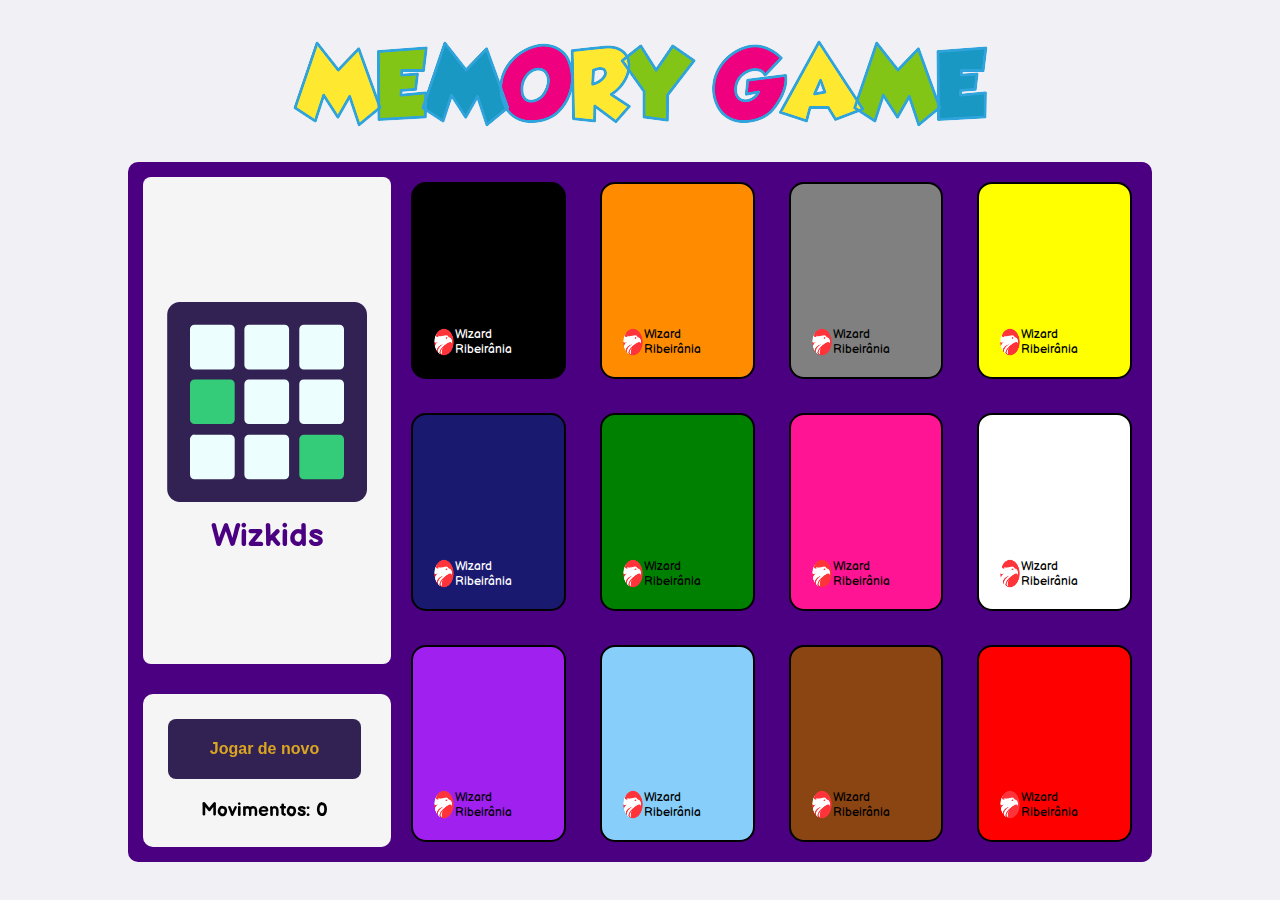
==== memory-game/index.html @ ba991482 "Folder organization" ====
<!DOCTYPE html>
<html lang="ptbr">
  <head>
    <meta charset="UTF-8">
    <meta name="viewport" content="width=device-width, initial-scale=1.0">
    <title>Memory Game</title>

    <link href="https://fonts.googleapis.com/css2?family=Balsamiq+Sans:wght@400;700&display=swap" rel="stylesheet">

    <link rel="stylesheet" href="./styles/styles.css">
    <link rel="stylesheet" href="./styles/responsive.css">

  </head>
  <body>

    <div id="page">

      <header>
        <img src="img/memory-game.png" alt="Memory Game">
      </header>

      <main>

        <div class="aside1">

          <div class="hide" id="img03">
            <img src="img/img03.jpg">

            <h3></h3>

          </div>
          <div class="hide" id="img04">
            <img src="img/img04.jpg">

            <h3></h3>

          </div>
          <div class="hide" id="img07">
            <img src="img/img07.jpg">

            <h3></h3>

          </div>
          <div class="hide" id="img10">
            <img src="img/img10.jpg">

            <h3></h3>

          </div>
          <div class="hide" id="img08">
            <img src="img/img08.jpg">

            <h3></h3>

          </div>
          <div class="hide" id="img05">
            <img src="img/img05.jpg">

            <h3></h3>

          </div>
          <div id= "jogo">
            <img src="img/memory_game.svg" alt="Jogo da Memória">

            <h3>Wizkids</h3>

          </div>

        </div>

        <div class="cards">

          <div class="memory-card" data-object="img03">
            <img class="front-face" src="img/img03.jpg" alt="img03">
            <div class="back-face" style="background-color: #000000">
              <img src="img/logo-wizard.png" alt="Logo" >
              <p style="color: white">Wizard Ribeirânia</p>
            </div>
          </div>

          <div class="memory-card" data-object="img03">
            <img class="front-face" src="img/img03.jpg" alt="img03">
            <div class="back-face" style="background-color: #808080">
              <img src="img/logo-wizard.png" alt="Logo" >
              <p>Wizard Ribeirânia</p>
            </div>
          </div>

          <div class="memory-card" data-object="img04">
            <img class="front-face" src="img/img04.jpg" alt="img04">
            <div class="back-face" style="background-color: #87CEFA">
              <img src="img/logo-wizard.png" alt="Logo" >
              <p>Wizard Ribeirânia</p>
            </div>
          </div>

          <div class="memory-card" data-object="img04">
            <img class="front-face" src="img/img04.jpg" alt="img04">
            <div class="back-face" style="background-color: #191970">
              <img src="img/logo-wizard.png" alt="Logo" >
              <p style="color: white">Wizard Ribeirânia</p>
            </div>
          </div>

          <div class="memory-card" data-object="img05">
            <img class="front-face" src="img/img05.jpg" alt="img05">
            <div class="back-face" style="background-color: #008000">
              <img src="img/logo-wizard.png" alt="Logo" >
              <p>Wizard Ribeirânia</p>
            </div>
          </div>

          <div class="memory-card" data-object="img05">
            <img class="front-face" src="img/img05.jpg" alt="img05">
            <div class="back-face" style="background-color: #8B4513">
              <img src="img/logo-wizard.png" alt="Logo" >
              <p>Wizard Ribeirânia</p>
            </div>
          </div>

          <div class="memory-card" data-object="img07">
            <img class="front-face" src="img/img07.jpg" alt="img07">
            <div class="back-face" style="background-color: #A020F0">
              <img src="img/logo-wizard.png" alt="Logo" >
              <p>Wizard Ribeirânia</p>
            </div>
          </div>

          <div class="memory-card" data-object="img07">
            <img class="front-face" src="img/img07.jpg" alt="img07">
            <div class="back-face" style="background-color: #FF1493">
              <img src="img/logo-wizard.png" alt="Logo" >
              <p>Wizard Ribeirânia</p>
            </div>
          </div>

          <div class="memory-card" data-object="img08">
            <img class="front-face" src="img/img08.jpg" alt="img08">
            <div class="back-face" style="background-color: #FF0000">
              <img src="img/logo-wizard.png" alt="Logo" >
              <p>Wizard Ribeirânia</p>
            </div>
          </div>

          <div class="memory-card" data-object="img08">
            <img class="front-face" src="img/img08.jpg" alt="img08">
            <div class="back-face" style="background-color: #FF8C00">
              <img src="img/logo-wizard.png" alt="Logo" >
              <p>Wizard Ribeirânia</p>
            </div>
          </div>

          <div class="memory-card" data-object="img10">
            <img class="front-face" src="img/img10.jpg" alt="img10">
            <div class="back-face" style="background-color: #FFFF00">
                            <img src="img/logo-wizard.png" alt="Logo" >
              <p>Wizard Ribeirânia</p>
            </div>
          </div>

          <div class="memory-card" data-object="img10">
            <img class="front-face" src="img/img10.jpg" alt="img10">
            <div class="back-face" style="background-color: #FFFFFF">
              <img src="img/logo-wizard.png" alt="Logo" >
              <p>Wizard Ribeirânia</p>
            </div>
          </div>
        </div>

        <div class="aside2">

          <div id="box1" class="action">
            <button class="button" disabled>Jogar de novo</button>
            <h3>Movimentos: <span id="score">0</span></h3>
          </div>

        </div>

      </main>
    </div>
  </div>

  <script src="script.js"></script>

</body>
</html>
---- memory-game/styles/styles.css ----
* {
    margin: 0;
    padding: 0;    
    box-sizing: border-box;
}

html {
    font-family: 'Balsamiq Sans', cursive;
}

body {
    background: #f0f0f5;
    -webkit-font-smoothing: antialiased;
    max-height: 700px;
    display: flex;
}

a {
    text-decoration: none;
}

h1, h2, h3, h4, h5, h6 {
    color: var(--primary-color);
}

#page {
    width: 80%;
    max-width: 1100px;
    max-height: 700px;

    margin: 0 auto;
}

#page header{
    margin-top: 40px;

    display: flex;
    justify-content: center;
    align-items: center;
}

main {
    display: grid;
    grid-template-columns: 1fr 3fr;
    grid-template-rows: 3fr 1fr;
    margin-top: 35px;
    background-color: #4B0082;
    perspective: 1300px;   
    border-radius: 10px;   
    max-height: 700px;
}

main .cards {
    grid-row-start: 1;
    grid-row-end: 3;
    grid-column-start: 2;
    display: grid;
    grid-template-columns: 1fr 1fr 1fr 1fr;
    padding: 2%;
    gap: 24px;   
            
}

main .aside1 {    
    background-color: #f5f5f5;
    border-radius: 8px;
    padding: 32px 24px 16px;
    display: flex;
    flex-direction: column;
    align-items: center;
    justify-content: space-evenly;
    text-align: center;
    margin: 15px;
    margin-right: 0;
}

main .aside1 h3{
    margin-top: 10px;
}

main .aside1 h5{
    color: black;
    text-align: left;
}

main .aside1 .hide{
    display: none;
    transition: transform .5s;
}

main .aside1 img{
    max-width: 250px;
    max-height: 450px;
}

main .aside1 #jogo img{
    width: 200px;
}

main .aside1 #jogo h3{
    color: #4B0082;
    font-size: 32px;
}

main .aside2 {
    grid-row-start: 2;

    display: flex;
    flex-direction: column;
    background-color: #f5f5f5;
    padding: 5px;
    margin: 15px;
    margin-right: 0;
    border-radius: 10px;
}

main .aside2 .action{
    display: flex;
    flex-direction: column;
    margin: 10px;
    align-items: center;
    margin-right: 15px;
    padding: 10px;
    justify-content: space-between;
}

main .aside2 button {
    width: 100%;
    height: 60px;
    background-color: #000000;
    border-radius: 8px;
    color: #f5f5f5;
    font-weight: bold;
    font-size: 16px;
    padding: 10px;
    border: 0;
    margin-bottom: 20px;
    transition: background-color 400ms;
}

main .aside2 button:disabled{
    background-color: #322153;
    color: goldenrod;
    transition: background-color 400ms;
}


.memory-card {
    margin: 5px;
    position: relative;
    transform: scale(1);
    border-radius: 20px;
    transform-style: preserve-3d;
    transition: transform .2s;
    background: #f5f5f5;
}

.front-face,
.back-face {
    width: 100%;
    height: 100%;
    padding: 20px;
    position: absolute;
    border-radius: 15px;
    border: 2px solid black;
    backface-visibility: hidden;
    -webkit-backface-visibility: hidden;
}

.back-face{
    display: flex;
    align-items: flex-end;
    justify-content: center;
}

.back-face img{
    width: 20%;
    height: 20%;
}

.back-face p{
    font-size: 12px;
}

.front-face {
    transform: rotateY(180deg);
}

.memory-card:active{
    transform: scale(0.95);
    transition: transform .2s;
}

.memory-card.flip {
    transform: rotateY(180deg);
  }
---- memory-game/styles/responsive.css ----
@media (max-width: 900px) {

    #page {
        max-height: 100%;
    }
    
    body {
        max-height: 100%;
    }

    header img{
        width: 70%;
    }
    
    main {
        display: flex;
        flex-direction: column;
        max-height: fit-content;
        
    }

    main .aside1{
        display: none;        
    }

    main .aside2{     
        margin: 15px;  
    }
    
    main .cards {
        grid-template-columns: 1fr 1fr 1fr;
        gap: 10px;
        margin-right: 10px;
    }

    main .memory-card {
        height: 130px;
        width: 100%;
    }
}
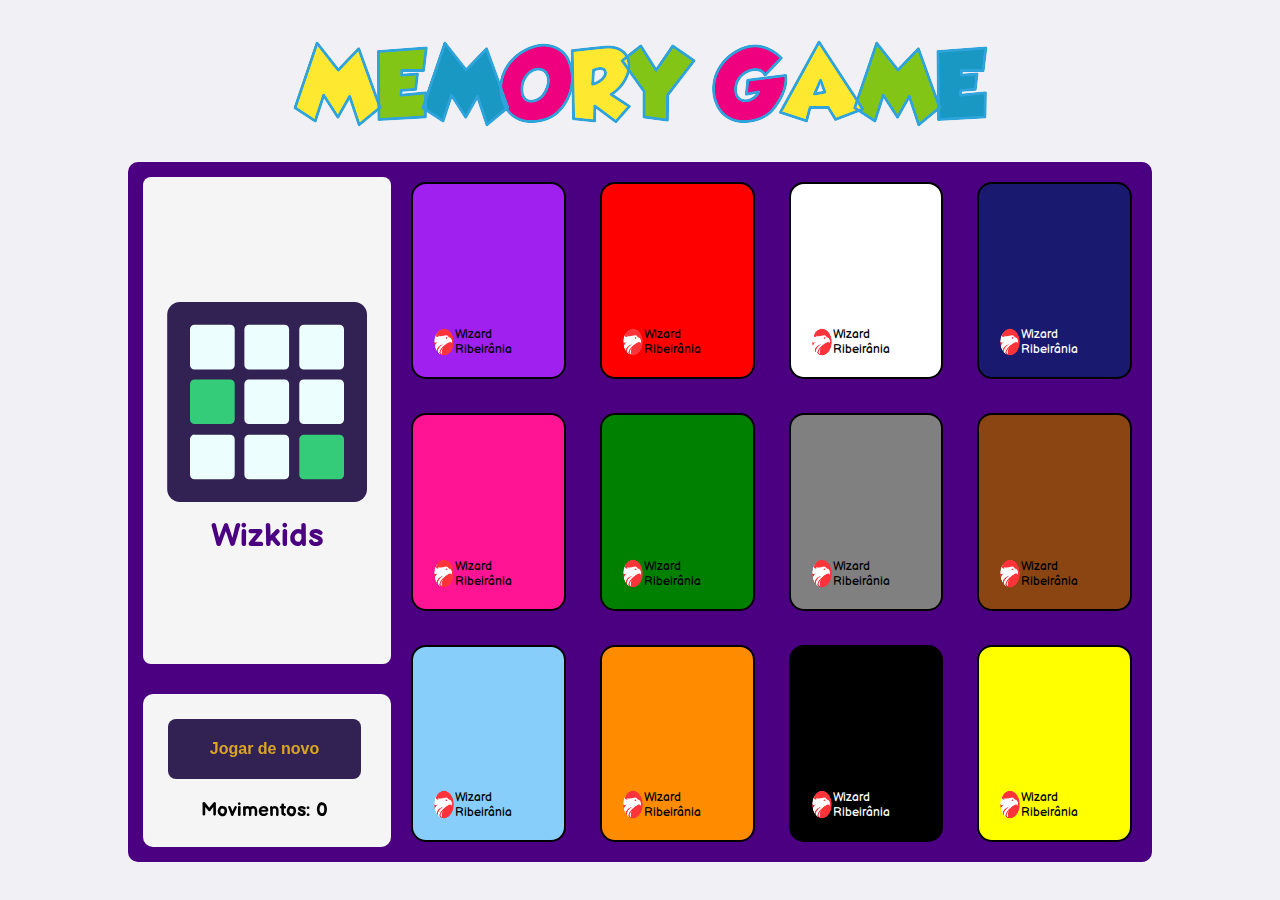
==== commit 69e5410a: "Memory Game finished" ====
--- a/memory-game/index.html
+++ b/memory-game/index.html
@@ -1,186 +1,186 @@
 <!DOCTYPE html>
 <html lang="ptbr">
-  <head>
-    <meta charset="UTF-8">
-    <meta name="viewport" content="width=device-width, initial-scale=1.0">
-    <title>Memory Game</title>
 
-    <link href="https://fonts.googleapis.com/css2?family=Balsamiq+Sans:wght@400;700&display=swap" rel="stylesheet">
+<head>
+  <meta charset="UTF-8">
+  <meta name="viewport" content="width=device-width, initial-scale=1.0">
+  <title>Memory Game</title>
+  <link href="https://fonts.googleapis.com/css2?family=Balsamiq+Sans:wght@400;700&display=swap" rel="stylesheet">
+  <link rel="stylesheet" href="./styles/styles.css">
+  <link rel="stylesheet" href="./styles/responsive.css">
+</head>
 
-    <link rel="stylesheet" href="./styles/styles.css">
-    <link rel="stylesheet" href="./styles/responsive.css">
+<body>
 
-  </head>
-  <body>
+  <div id="page">
 
-    <div id="page">
+    <header>
+      <img src="./assets/memory-game.png" alt="Memory Game">
+    </header>
 
-      <header>
-        <img src="img/memory-game.png" alt="Memory Game">
-      </header>
+    <main>
 
-      <main>
+      <div class="aside1">
 
-        <div class="aside1">
+        <div class="hide" id="img03">
+          <img src="./assets/img03.jpg">
 
-          <div class="hide" id="img03">
-            <img src="img/img03.jpg">
+          <h3></h3>
 
-            <h3></h3>
+        </div>
+        <div class="hide" id="img04">
+          <img src="./assets/img04.jpg">
 
-          </div>
-          <div class="hide" id="img04">
-            <img src="img/img04.jpg">
+          <h3></h3>
 
-            <h3></h3>
+        </div>
+        <div class="hide" id="img07">
+          <img src="./assets/img07.jpg">
 
-          </div>
-          <div class="hide" id="img07">
-            <img src="img/img07.jpg">
+          <h3></h3>
 
-            <h3></h3>
+        </div>
+        <div class="hide" id="img10">
+          <img src="./assets/img10.jpg">
 
-          </div>
-          <div class="hide" id="img10">
-            <img src="img/img10.jpg">
+          <h3></h3>
 
-            <h3></h3>
+        </div>
+        <div class="hide" id="img08">
+          <img src="./assets/img08.jpg">
 
-          </div>
-          <div class="hide" id="img08">
-            <img src="img/img08.jpg">
+          <h3></h3>
 
-            <h3></h3>
+        </div>
+        <div class="hide" id="img05">
+          <img src="./assets/img05.jpg">
 
-          </div>
-          <div class="hide" id="img05">
-            <img src="img/img05.jpg">
+          <h3></h3>
 
-            <h3></h3>
+        </div>
+        <div id="jogo">
+          <img src="./assets/memory_game.svg" alt="Jogo da Memória">
 
-          </div>
-          <div id= "jogo">
-            <img src="img/memory_game.svg" alt="Jogo da Memória">
-
-            <h3>Wizkids</h3>
-
-          </div>
+          <h3>Wizkids</h3>
 
         </div>
 
-        <div class="cards">
+      </div>
 
-          <div class="memory-card" data-object="img03">
-            <img class="front-face" src="img/img03.jpg" alt="img03">
-            <div class="back-face" style="background-color: #000000">
-              <img src="img/logo-wizard.png" alt="Logo" >
-              <p style="color: white">Wizard Ribeirânia</p>
-            </div>
-          </div>
+      <div class="cards">
 
-          <div class="memory-card" data-object="img03">
-            <img class="front-face" src="img/img03.jpg" alt="img03">
-            <div class="back-face" style="background-color: #808080">
-              <img src="img/logo-wizard.png" alt="Logo" >
-              <p>Wizard Ribeirânia</p>
-            </div>
-          </div>
-
-          <div class="memory-card" data-object="img04">
-            <img class="front-face" src="img/img04.jpg" alt="img04">
-            <div class="back-face" style="background-color: #87CEFA">
-              <img src="img/logo-wizard.png" alt="Logo" >
-              <p>Wizard Ribeirânia</p>
-            </div>
-          </div>
-
-          <div class="memory-card" data-object="img04">
-            <img class="front-face" src="img/img04.jpg" alt="img04">
-            <div class="back-face" style="background-color: #191970">
-              <img src="img/logo-wizard.png" alt="Logo" >
-              <p style="color: white">Wizard Ribeirânia</p>
-            </div>
-          </div>
-
-          <div class="memory-card" data-object="img05">
-            <img class="front-face" src="img/img05.jpg" alt="img05">
-            <div class="back-face" style="background-color: #008000">
-              <img src="img/logo-wizard.png" alt="Logo" >
-              <p>Wizard Ribeirânia</p>
-            </div>
-          </div>
-
-          <div class="memory-card" data-object="img05">
-            <img class="front-face" src="img/img05.jpg" alt="img05">
-            <div class="back-face" style="background-color: #8B4513">
-              <img src="img/logo-wizard.png" alt="Logo" >
-              <p>Wizard Ribeirânia</p>
-            </div>
-          </div>
-
-          <div class="memory-card" data-object="img07">
-            <img class="front-face" src="img/img07.jpg" alt="img07">
-            <div class="back-face" style="background-color: #A020F0">
-              <img src="img/logo-wizard.png" alt="Logo" >
-              <p>Wizard Ribeirânia</p>
-            </div>
-          </div>
-
-          <div class="memory-card" data-object="img07">
-            <img class="front-face" src="img/img07.jpg" alt="img07">
-            <div class="back-face" style="background-color: #FF1493">
-              <img src="img/logo-wizard.png" alt="Logo" >
-              <p>Wizard Ribeirânia</p>
-            </div>
-          </div>
-
-          <div class="memory-card" data-object="img08">
-            <img class="front-face" src="img/img08.jpg" alt="img08">
-            <div class="back-face" style="background-color: #FF0000">
-              <img src="img/logo-wizard.png" alt="Logo" >
-              <p>Wizard Ribeirânia</p>
-            </div>
-          </div>
-
-          <div class="memory-card" data-object="img08">
-            <img class="front-face" src="img/img08.jpg" alt="img08">
-            <div class="back-face" style="background-color: #FF8C00">
-              <img src="img/logo-wizard.png" alt="Logo" >
-              <p>Wizard Ribeirânia</p>
-            </div>
-          </div>
-
-          <div class="memory-card" data-object="img10">
-            <img class="front-face" src="img/img10.jpg" alt="img10">
-            <div class="back-face" style="background-color: #FFFF00">
-                            <img src="img/logo-wizard.png" alt="Logo" >
-              <p>Wizard Ribeirânia</p>
-            </div>
-          </div>
-
-          <div class="memory-card" data-object="img10">
-            <img class="front-face" src="img/img10.jpg" alt="img10">
-            <div class="back-face" style="background-color: #FFFFFF">
-              <img src="img/logo-wizard.png" alt="Logo" >
-              <p>Wizard Ribeirânia</p>
-            </div>
+        <div class="memory-card" data-object="img03">
+          <img class="front-face" src="./assets/img03.jpg" alt="img03">
+          <div class="back-face" style="background-color: #000000">
+            <img src="./assets/logo-wizard.png" alt="Logo">
+            <p style="color: white">Wizard Ribeirânia</p>
           </div>
         </div>
 
-        <div class="aside2">
-
-          <div id="box1" class="action">
-            <button class="button" disabled>Jogar de novo</button>
-            <h3>Movimentos: <span id="score">0</span></h3>
+        <div class="memory-card" data-object="img03">
+          <img class="front-face" src="./assets/img03.jpg" alt="img03">
+          <div class="back-face" style="background-color: #808080">
+            <img src="./assets/logo-wizard.png" alt="Logo">
+            <p>Wizard Ribeirânia</p>
           </div>
-
         </div>
 
-      </main>
-    </div>
+        <div class="memory-card" data-object="img04">
+          <img class="front-face" src="./assets/img04.jpg" alt="img04">
+          <div class="back-face" style="background-color: #87CEFA">
+            <img src="./assets/logo-wizard.png" alt="Logo">
+            <p>Wizard Ribeirânia</p>
+          </div>
+        </div>
+
+        <div class="memory-card" data-object="img04">
+          <img class="front-face" src="./assets/img04.jpg" alt="img04">
+          <div class="back-face" style="background-color: #191970">
+            <img src="./assets/logo-wizard.png" alt="Logo">
+            <p style="color: white">Wizard Ribeirânia</p>
+          </div>
+        </div>
+
+        <div class="memory-card" data-object="img05">
+          <img class="front-face" src="./assets/img05.jpg" alt="img05">
+          <div class="back-face" style="background-color: #008000">
+            <img src="./assets/logo-wizard.png" alt="Logo">
+            <p>Wizard Ribeirânia</p>
+          </div>
+        </div>
+
+        <div class="memory-card" data-object="img05">
+          <img class="front-face" src="./assets/img05.jpg" alt="img05">
+          <div class="back-face" style="background-color: #8B4513">
+            <img src="./assets/logo-wizard.png" alt="Logo">
+            <p>Wizard Ribeirânia</p>
+          </div>
+        </div>
+
+        <div class="memory-card" data-object="img07">
+          <img class="front-face" src="./assets/img07.jpg" alt="img07">
+          <div class="back-face" style="background-color: #A020F0">
+            <img src="./assets/logo-wizard.png" alt="Logo">
+            <p>Wizard Ribeirânia</p>
+          </div>
+        </div>
+
+        <div class="memory-card" data-object="img07">
+          <img class="front-face" src="./assets/img07.jpg" alt="img07">
+          <div class="back-face" style="background-color: #FF1493">
+            <img src="./assets/logo-wizard.png" alt="Logo">
+            <p>Wizard Ribeirânia</p>
+          </div>
+        </div>
+
+        <div class="memory-card" data-object="img08">
+          <img class="front-face" src="./assets/img08.jpg" alt="img08">
+          <div class="back-face" style="background-color: #FF0000">
+            <img src="./assets/logo-wizard.png" alt="Logo">
+            <p>Wizard Ribeirânia</p>
+          </div>
+        </div>
+
+        <div class="memory-card" data-object="img08">
+          <img class="front-face" src="./assets/img08.jpg" alt="img08">
+          <div class="back-face" style="background-color: #FF8C00">
+            <img src="./assets/logo-wizard.png" alt="Logo">
+            <p>Wizard Ribeirânia</p>
+          </div>
+        </div>
+
+        <div class="memory-card" data-object="img10">
+          <img class="front-face" src="./assets/img10.jpg" alt="img10">
+          <div class="back-face" style="background-color: #FFFF00">
+            <img src="./assets/logo-wizard.png" alt="Logo">
+            <p>Wizard Ribeirânia</p>
+          </div>
+        </div>
+
+        <div class="memory-card" data-object="img10">
+          <img class="front-face" src="./assets/img10.jpg" alt="img10">
+          <div class="back-face" style="background-color: #FFFFFF">
+            <img src="./assets/logo-wizard.png" alt="Logo">
+            <p>Wizard Ribeirânia</p>
+          </div>
+        </div>
+      </div>
+
+      <div class="aside2">
+
+        <div id="box1" class="action">
+          <button class="button" disabled>Jogar de novo</button>
+          <h3>Movimentos: <span id="score">0</span></h3>
+        </div>
+
+      </div>
+
+    </main>
+  </div>
   </div>
 
-  <script src="script.js"></script>
+  <script src="./scripts/script.js"></script>
 
 </body>
+
 </html>